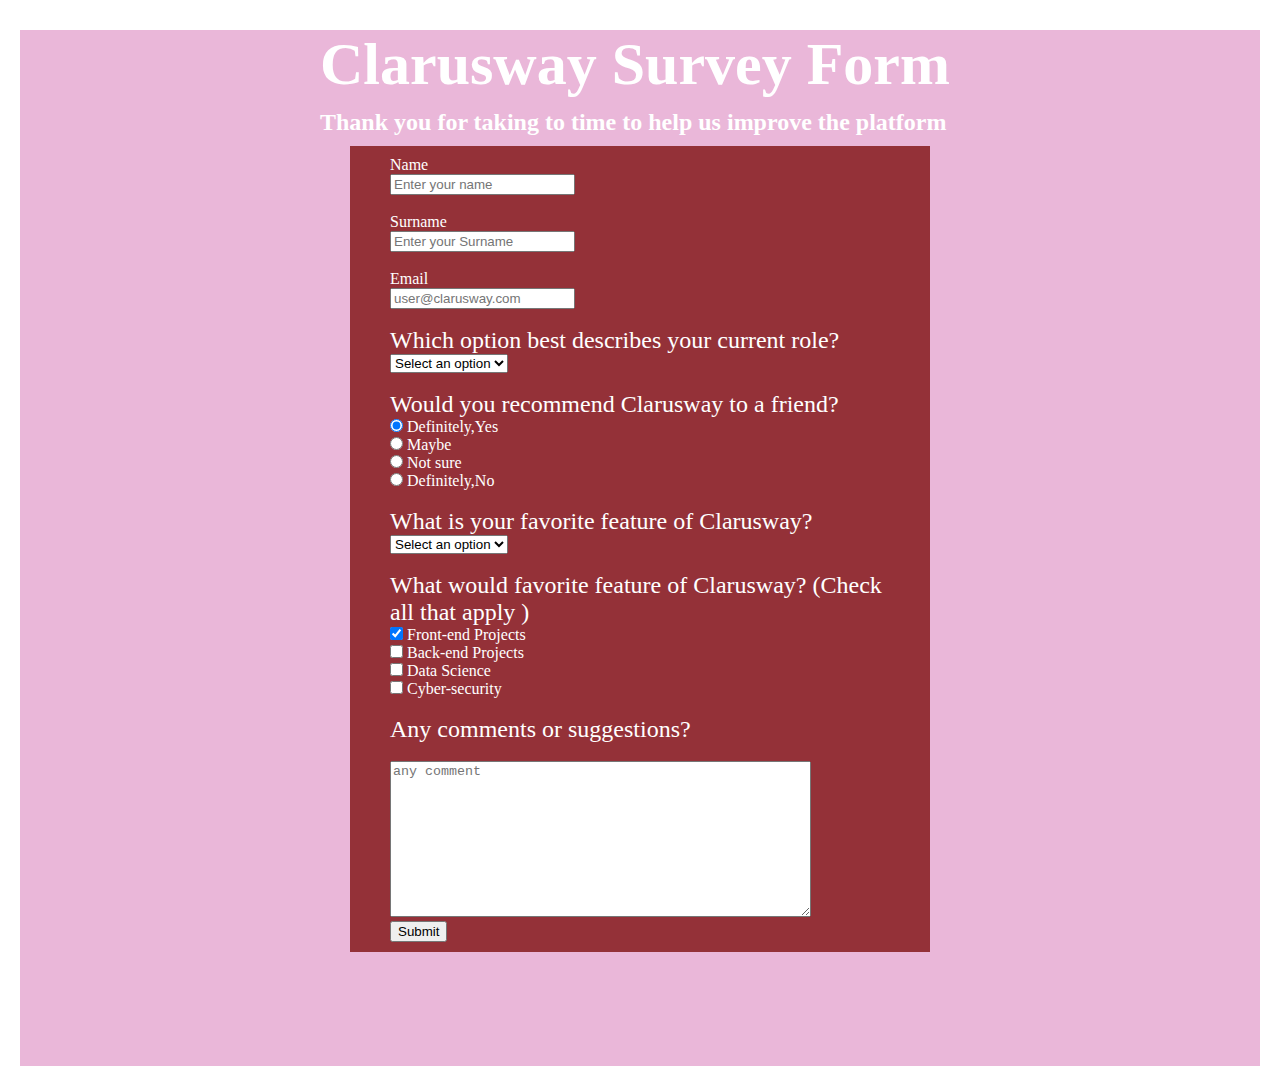
==== survey.html @ 7f36bdf2 "Clarusway-form-oluşturuldu" ====
<!DOCTYPE html>
<html lang="en">
<head>
    <meta charset="UTF-8">
    <meta http-equiv="X-UA-Compatible" content="IE=edge">
    <meta name="viewport" content="width=device-width, initial-scale=1.0">
    <link rel="shortcut icon" href="./images/cw-favicon.jpg">
    <link rel="stylesheet" href="./css/form.css">
    <title>Clarusway Survey Form</title>
</head>
<body>
    <main>
        <header>
            <h1 id="h1">Clarusway Survey Form</h1>
            <p class="p"><strong>Thank you for taking to time to help us improve the platform</strong>  </p>
        </header>
        <section id="back">
            <form action="result.html">
                <div>
                    <label for="">Name</label>
                    <br>
                    <input type="text" id="name" name="name" placeholder="Enter your name">
                </div>
                <br>
                <div>
                    <label for="">Surname</label>
                    <br>
                    <input type="text" id="Surname" name="Surname" placeholder="Enter your Surname">
                </div>
                <br>
                <div>
                    <label for="email">Email</label>
                    <br>
                    <input type="e-mail" id="email" name="email" placeholder="user@clarusway.com">
                </div>
                <br>
                <div>
                    <label class="p" for="content">Which option best describes your current role?</label>
                    <br>
                    <select name="content" id="dropdown">
                        <option value="describes" selected>Select an option</option>
                    </select>
                </div>
                <br>
                <div >
                    <label class="p" for="Gender">Would you recommend Clarusway to a friend?</label>
                    <br>
                    <input type="radio" name=" recommend" id="first-radio" value="definitely" checked>
                    <label for="first-radio">Definitely,Yes</label>
                    <br>
                    <input type="radio" name=" recommend" id="second-radio" value="Maybe" >
                    <label for="second-radio">Maybe</label>
                    <br>
                    <input type="radio" name="gender" id="third-radio" value="not">
                    <label for="third-radio">Not sure</label>
                    <br>
                    <input type="radio" name="gender" id="third-radio" value="no">
                    <label for="third-radio">Definitely,No</label>

                </div>
                <br>

                <div>
                    <label class="p" for="content">What is your favorite feature of Clarusway?</label>
                    <br>
                    <select name="content" id="dropdown">
                        <option value="select" selected>Select an option</option>
                    </select>
                </div>
                <br>
                <div >
                    <label class="p" for="radio">What would favorite feature of Clarusway? (Check all that apply ) </label>
                    <br>
                    <input type="checkbox" name="movie" id="first-check" value="front" checked>
                    <label for="first-check">Front-end Projects</label checked>
                    <br>
                    <input type="checkbox" name="movie" id="second-check" value="Back">
                    <label for="second-check">Back-end Projects</label>
                    <br>
                    <input type="checkbox" name="movie" id="third-check" value="data" >
                    <label for="third-check">Data Science</label>
                    <br>
                    <input type="checkbox" name="movie" id="third-check" value="cyber" >
                    <label for="third-check">Cyber-security</label>
                </div>
                <br>
                <div >
                    <label class="p" for="feedback">Any comments or suggestions?</label>
                    <br><br>
                    <textarea name="feedback" id="feedback" cols="50" rows="10" placeholder="any comment"></textarea>
                </div>
                <div >
                    <button type="submit" id="form-button">Submit</button>
                </div>

            </form>
        </section>
    </main>
    
</body>
</html>
---- css/form.css ----
*{
    margin: 0px;
}
body {
    color: white;
    background-image: url(/clarusway-form/image/abstract-backgrounds-minimalistic-website-wallpaper-preview.jpg);
}
main{
    width: 1240px;
    height: 1036px;
    background-color: rgba(185, 16, 129, 0.3);
    margin: auto;
    margin-top: 30px;
}
header{
    margin: 0px 300px;
    color: white;
}
#h1{
    font-size:60px;
    font-family: 'Times New Roman', Times, serif;
    margin-bottom: 10px;
}
.p{
    font-size:24px;
    font-family: 'Times New Roman', Times, serif;
    
}
#back{
    width: 500px;
    background-color: rgba(126, 15, 15, 0.8);
    margin: auto;
    margin-top: 10px;
    padding: 10px 40px;
}
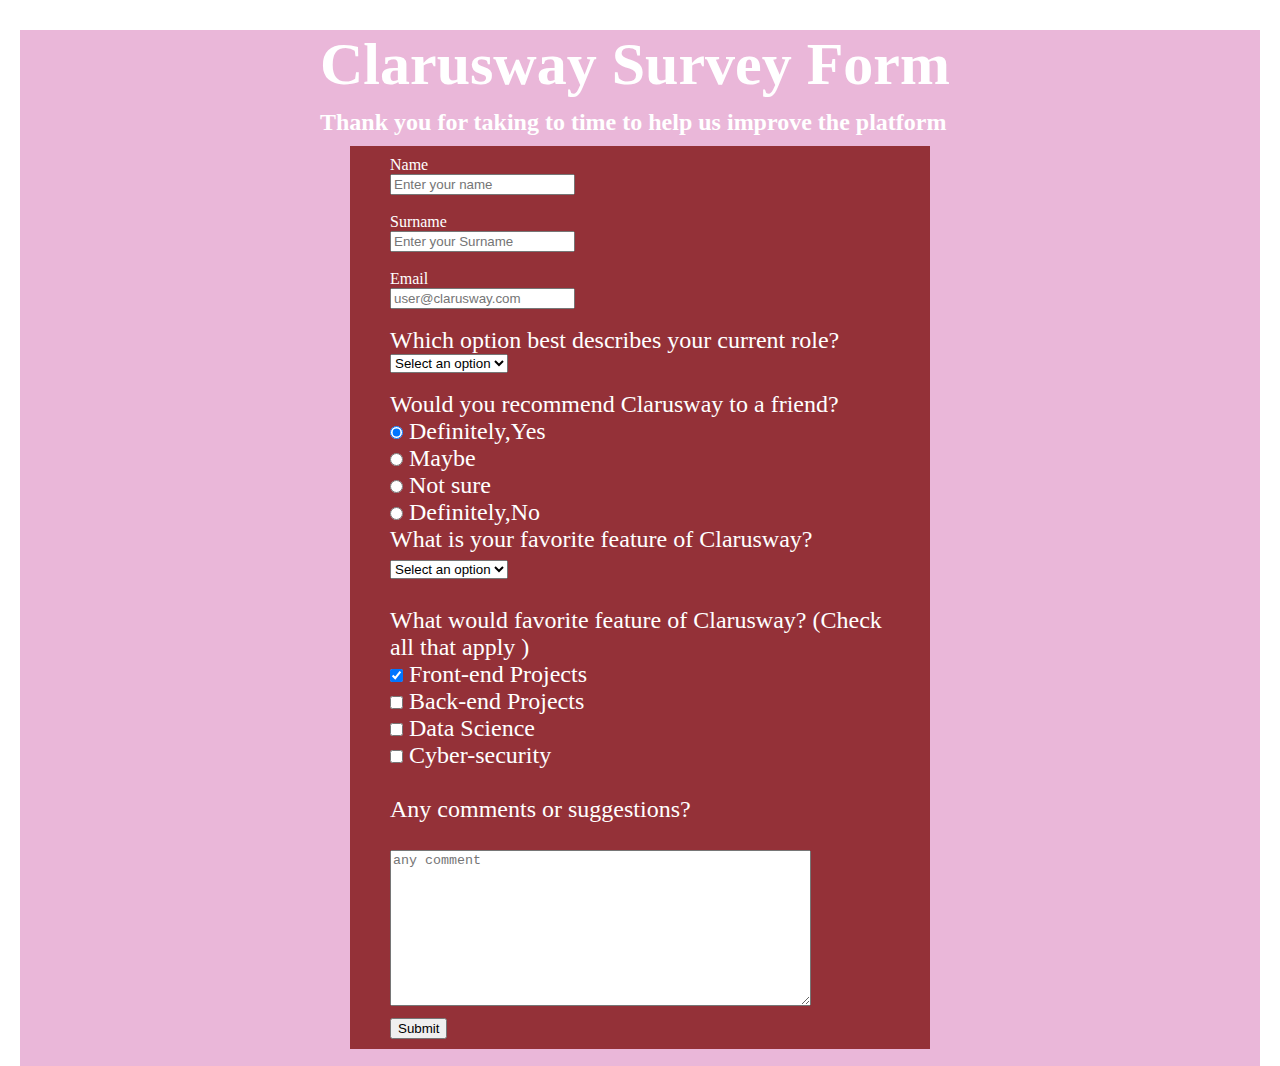
==== commit 1b7a9e74: "radio kısmında düzenlmeler yapıldı" ====
--- a/survey.html
+++ b/survey.html
@@ -4,7 +4,7 @@
     <meta charset="UTF-8">
     <meta http-equiv="X-UA-Compatible" content="IE=edge">
     <meta name="viewport" content="width=device-width, initial-scale=1.0">
-    <link rel="shortcut icon" href="./images/cw-favicon.jpg">
+    <link rel="shortcut icon" href="./image/cw-favicon.jpg">
     <link rel="stylesheet" href="./css/form.css">
     <title>Clarusway Survey Form</title>
 </head>
@@ -17,13 +17,13 @@
         <section id="back">
             <form action="result.html">
                 <div>
-                    <label for="">Name</label>
+                    <label for="name">Name</label>
                     <br>
                     <input type="text" id="name" name="name" placeholder="Enter your name">
                 </div>
                 <br>
                 <div>
-                    <label for="">Surname</label>
+                    <label for="Surname">Surname</label>
                     <br>
                     <input type="text" id="Surname" name="Surname" placeholder="Enter your Surname">
                 </div>
@@ -38,26 +38,30 @@
                     <label class="p" for="content">Which option best describes your current role?</label>
                     <br>
                     <select name="content" id="dropdown">
-                        <option value="describes" selected>Select an option</option>
+                        <option value="select" selected>Select an option</option>
+                        <option value="select" >Student</option>
+                        <option value="select" >Instructor</option>
+                        <option value="select" >Part Time Job</option>
+                        <option value="select" >Full Time job </option>
+                        
+
                     </select>
                 </div>
                 <br>
-                <div >
-                    <label class="p" for="Gender">Would you recommend Clarusway to a friend?</label>
+                <div class="p">
+                    <label for="recommend">Would you recommend Clarusway to a friend?</label>
                     <br>
-                    <input type="radio" name=" recommend" id="first-radio" value="definitely" checked>
-                    <label for="first-radio">Definitely,Yes</label>
+                    <input type="radio" name="recommend" id="yes" value="yes" checked>
+                    <label for="yes">Definitely,Yes</label>
                     <br>
-                    <input type="radio" name=" recommend" id="second-radio" value="Maybe" >
-                    <label for="second-radio">Maybe</label>
+                    <input type="radio" name="recommend" id="Maybe" value="Maybe">
+                    <label for="Maybe">Maybe</label>
                     <br>
-                    <input type="radio" name="gender" id="third-radio" value="not">
-                    <label for="third-radio">Not sure</label>
+                    <input type="radio" name="recommend" id="Not sure" value="Not sure">
+                    <label for="Not sure">Not sure</label>
                     <br>
-                    <input type="radio" name="gender" id="third-radio" value="no">
-                    <label for="third-radio">Definitely,No</label>
-
-                </div>
+                    <input type="radio" name="recommend" id="Definitely,No" value="Definitely,No">
+                    <label for="Definitely,No">Definitely,No</label>
                 <br>
 
                 <div>
@@ -65,6 +69,9 @@
                     <br>
                     <select name="content" id="dropdown">
                         <option value="select" selected>Select an option</option>
+                        <option value="select" >Instructor</option>
+                        <option value="select" >Product Owner</option>
+                        <option value="select" >Mentor</option>
                     </select>
                 </div>
                 <br>
